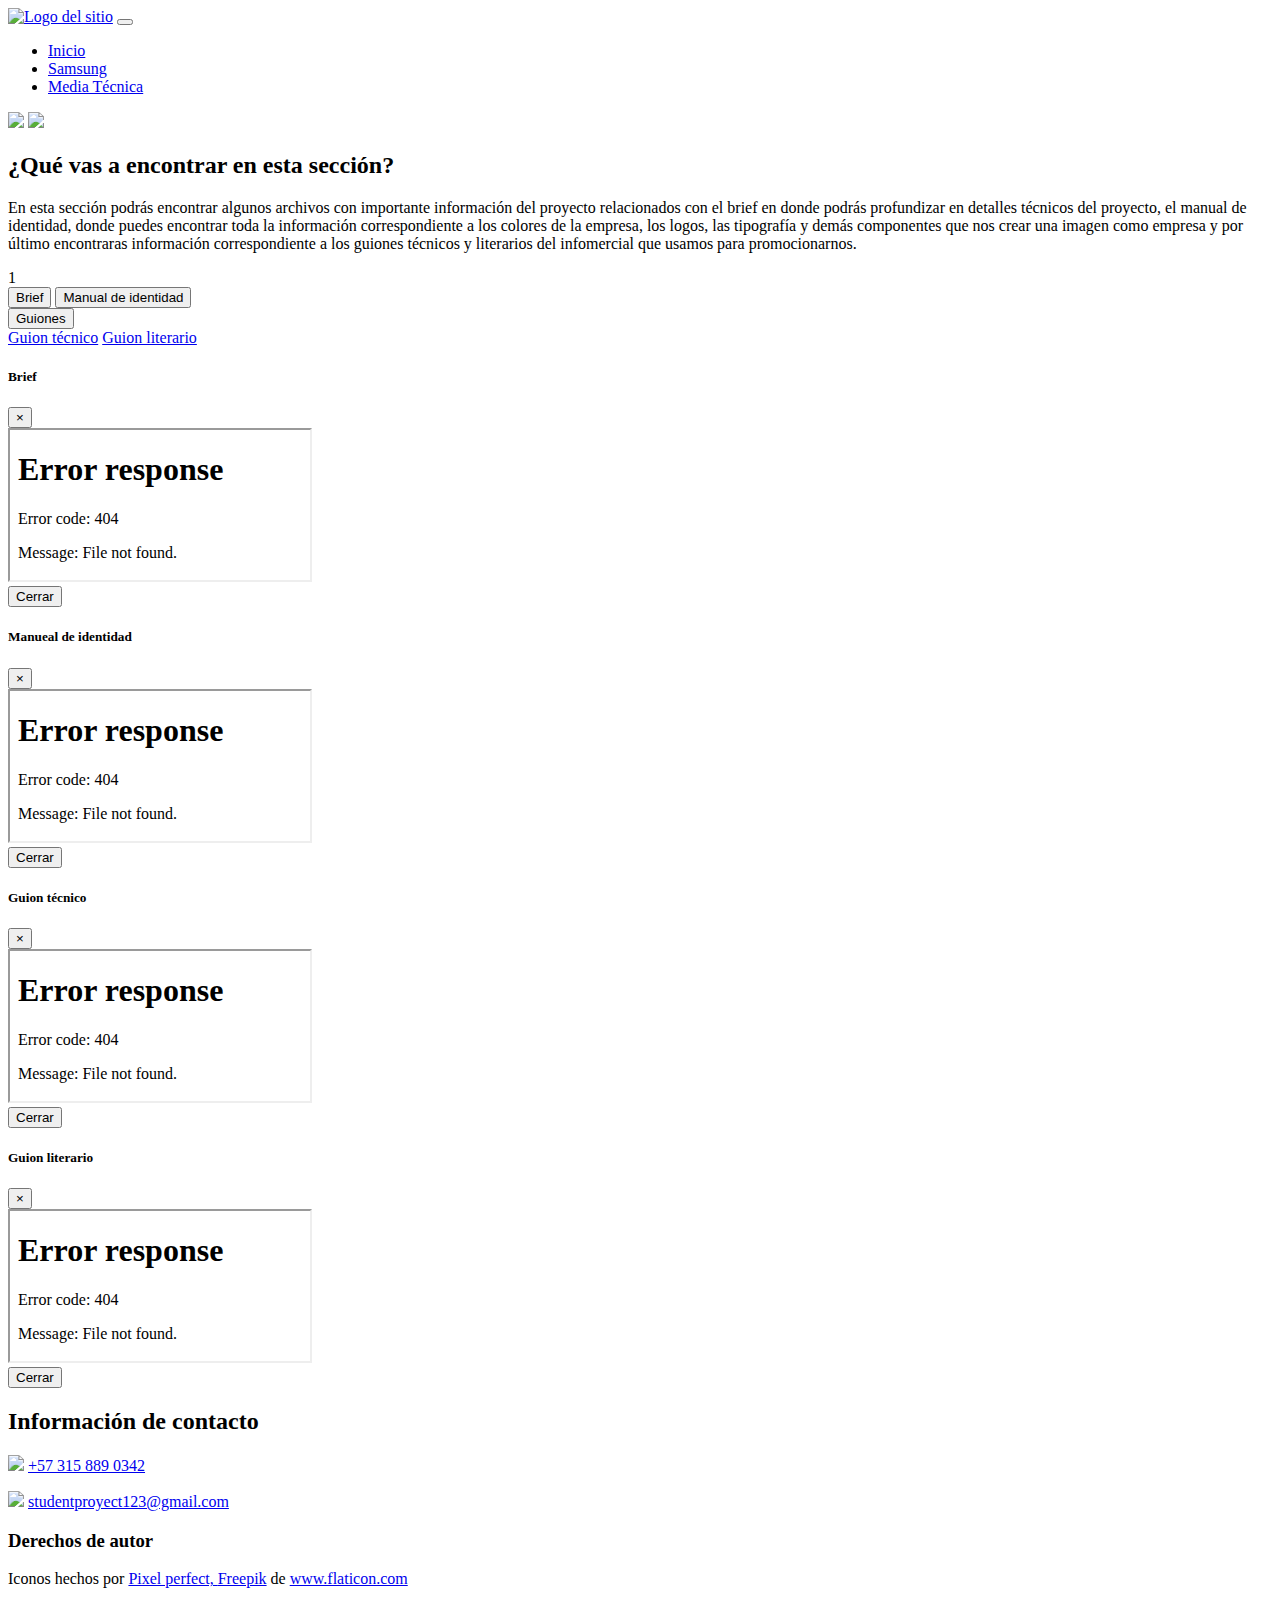
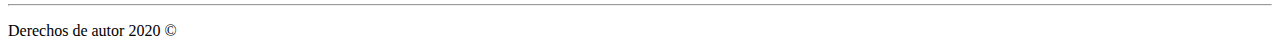
==== media.html @ fb0b0db4 "Add files via upload" ====
<!DOCTYPE html>
<html lang="es">
<head>
    <meta charset="UTF-8">
    <meta name="viewport" content="width=device-width, initial-scale=1.0">
    <title>Media Técnica</title>

    <link rel="stylesheet" href="CSS/bootstrap.css">

    <link rel="icon" href="Images/favicon.png">
    <link rel="stylesheet" href="CSS/estilos.css">
</head>
<body>
    <nav class="navbar navbar-dark bg-primary fixed-top">
        <div class="container">
            
            <!--logo-->
            <a href="index.html" class="navbar-brand"><img src="Images/logo.png" alt="Logo del sitio" class="logo"></a>

            <!--boton hamburguesa-->
            <button type="button" class="navbar-toggler" data-toggle="collapse" data-target="#menu_principal" aria-controls="menu_principal" aria-expanded="true" aria-label="Desplegar menú de navegación">

                <span class="navbar-toggler-icon"></span>

            </button>

            <!--menú colapsado-->
            <div class="collapse navbar-collapse" id="menu_principal">
                <ul class="navbar-nav">
                    <li class="nav-item"><a href="index.html" class="nav-link">Inicio</a></li>
                    <li class="nav-item"><a href="samsung.html" class="nav-link">Samsung</a></li>
                    <li class="nav-item"><a href="media.html" class="nav-link active">Media Técnica</a></li>
                </ul>
            </div>
        </div>
    </nav>

    <!--Imagen principal-->
    <img id="principal" width="100%" src="Images/banner2.jpeg">
    <img id="logo" src="Images/logo2.png" width="12%">

    <div class="container">
        <section class="row">
            <h2 class="col-12 mt-4">¿Qué vas a encontrar en esta sección?</h2>

            <article class="col-12 col-md-6 text-justify">
                <p>En esta sección podrás encontrar algunos archivos con importante información del proyecto relacionados con el brief en donde podrás profundizar en detalles técnicos del proyecto, el manual de identidad, donde puedes encontrar toda la información correspondiente a los colores de la empresa, los logos, las tipografía y demás componentes que nos crear una imagen como empresa y por último encontraras información correspondiente a los guiones técnicos y literarios del infomercial que usamos para promocionarnos.</p>
            </article>

            <!--Componentes de media técnica en si-->
            <article class="col-8 offset-4 col-md-4 offset-md-2">

                <!--Botones-->
                <div class="text-white">1</div>
                <div class="btn-group-vertical">
                    <button type="button" class="btn btn-secondary btn-lg" data-toggle="modal" data-target="#brief">
                    Brief
                  </button>
                  <button type="button" class="btn btn-secondary btn-lg" data-toggle="modal" data-target="#manualIdentidad">
                   Manual de identidad
                  </button>
                  
                  <div class="dropdown btn-group">
                    <button class="btn btn-secondary dropdown-toggle btn-lg" type="button" id="dropdownMenuButton" data-toggle="dropdown" aria-haspopup="true" aria-expanded="false">
                        Guiones
                    </button>
                    <div class="dropdown-menu" aria-labelledby="dropdownMenuButton">
                        <a class="dropdown-item" href="#tecnico" data-toggle="modal" data-target="#tecnico" role="button" data-toggle="collapse">Guion técnico</a>
                        <a class="dropdown-item" href="#literario" data-toggle="modal" data-target="#literario" role="button" data-toggle="collapse">Guion literario</a>
                    </div>
                </div>
                </div>
               

                <!-- Brief -->
                <div class="modal fade" id="brief" tabindex="-1" role="dialog" aria-labelledby="Brief" aria-hidden="true">
                    <div class="modal-dialog modal-lg" role="document">
                        <div class="modal-content">
                            <div class="modal-header">
                                <h5 class="modal-title" id="exampleModalLongTitle">Brief</h5>
                                <button type="button" class="close" data-dismiss="modal" aria-label="Close">
                                    <span aria-hidden="true">&times;</span>
                                </button>
                            </div>
                            <div class="modal-body">
                                <div class="embed-responsive embed-responsive-16by9">
                                    <iframe class="embed-responsive-item" src="Documentos/BRIEF_MULTIMEDIA-11A-2 (1).pdf" allowfullscreen></iframe>
                                </div>
                            </div>
                            <div class="modal-footer">
                                <button type="button" class="btn btn-primary" data-dismiss="modal">Cerrar</button>
                            </div>
                        </div>
                    </div>
                </div>

                <!-- Manual de identidad -->
                <div class="modal fade" id="manualIdentidad" tabindex="-1" role="dialog" aria-labelledby="manualIdentidad" aria-hidden="true">
                    <div class="modal-dialog modal-lg" role="document">
                        <div class="modal-content">
                            <div class="modal-header">
                                <h5 class="modal-title" id="exampleModalLongTitle">Manueal de identidad</h5>
                                <button type="button" class="close" data-dismiss="modal" aria-label="Close">
                                    <span aria-hidden="true">&times;</span>
                                </button>
                            </div>
                            <div class="modal-body">
                                <div class="embed-responsive embed-responsive-16by9">
                                    <iframe class="embed-responsive-item" src="Documentos/ManualDeIdentidad-Student-Protect-3.pdf" allowfullscreen></iframe>
                                </div>
                            </div>
                            <div class="modal-footer">
                                <button type="button" class="btn btn-primary" data-dismiss="modal">Cerrar</button>
                            </div>
                        </div>
                    </div>
                </div>

                <!-- Guion tecnico -->
                <div class="modal fade" id="tecnico" tabindex="-1" role="dialog" aria-labelledby="tecnico" aria-hidden="true">
                    <div class="modal-dialog modal-lg" role="document">
                        <div class="modal-content">
                            <div class="modal-header">
                                <h5 class="modal-title" id="exampleModalLongTitle">Guion técnico</h5>
                                <button type="button" class="close" data-dismiss="modal" aria-label="Close">
                                    <span aria-hidden="true">&times;</span>
                                </button>
                            </div>
                            <div class="modal-body">
                                <div class="embed-responsive embed-responsive-16by9">
                                    <iframe class="embed-responsive-item" src="Documentos/Guión-técnico-student protected.pdf" allowfullscreen></iframe>
                                </div>
                            </div>
                            <div class="modal-footer">
                                <button type="button" class="btn btn-primary" data-dismiss="modal">Cerrar</button>
                            </div>
                        </div>
                    </div>
                </div>

                <!-- Guion literario -->
                <div class="modal fade" id="literario" tabindex="-1" role="dialog" aria-labelledby="literario" aria-hidden="true">
                    <div class="modal-dialog modal-lg" role="document">
                        <div class="modal-content">
                            <div class="modal-header">
                                <h5 class="modal-title" id="exampleModalLongTitle">Guion literario</h5>
                                <button type="button" class="close" data-dismiss="modal" aria-label="Close">
                                    <span aria-hidden="true">&times;</span>
                                </button>
                            </div>
                            <div class="modal-body">
                                <div class="embed-responsive embed-responsive-16by9">
                                    <iframe class="embed-responsive-item" src="Documentos/Guión-Literario-student protected.pdf" allowfullscreen></iframe>
                                </div>
                            </div>
                            <div class="modal-footer">
                                <button type="button" class="btn btn-primary" data-dismiss="modal">Cerrar</button>
                            </div>
                        </div>
                    </div>
                </div>
            </article>
        </section>
    </div>

    <!--Footer-->
    <footer class="container-fluid footer bg-primary mt-4 pt-3">
        <div class="row">
            <section class="col-lg-5 offset-1 col-sm-12">
                <h2>Información de contacto</h2>
                <p>
                    <img src="Images/whatsapp.png">
                    <a target="_blank" href="https://api.whatsapp.com/send?phone=573158890342&text=Bienvenido!%20en%20que%20te%20podemos%20ayudar">+57 315 889 0342</a>
                </p>

                <p>
                    <img src="Images/correo.png">
                    <a href="mailto:studentproyect123@gmail.com?Subject=Preguntas%20sobre%20el%20projecto">studentproyect123@gmail.com</a>
                </p>
            </section>

            <section class="col-6">
                <h3>Derechos de autor</h3>
                <p>
                    Iconos hechos por <a href="https://www.flaticon.com/authors/pixel-perfect" title="Pixel perfect">Pixel perfect, </a><a href="https://www.flaticon.com/authors/freepik" title="Freepik">Freepik</a> de <a href="https://www.flaticon.com/" title="Flaticon"> www.flaticon.com</a></p>

            </section>

            <section class="col-12">
                <hr>
                <p class="text-center">
                    Derechos de autor 2020 ©
                </p>
            </section>
        </div>
    </footer>
</body>
<script type="text/javaScript" src="JS/jquery-3.2.1.min.js"></script>
<script type="text/javaScript" src="JS/popper.min.js"></script>
<script type="text/javaScript" src="JS/bootstrap.min.js"></script>
</html>
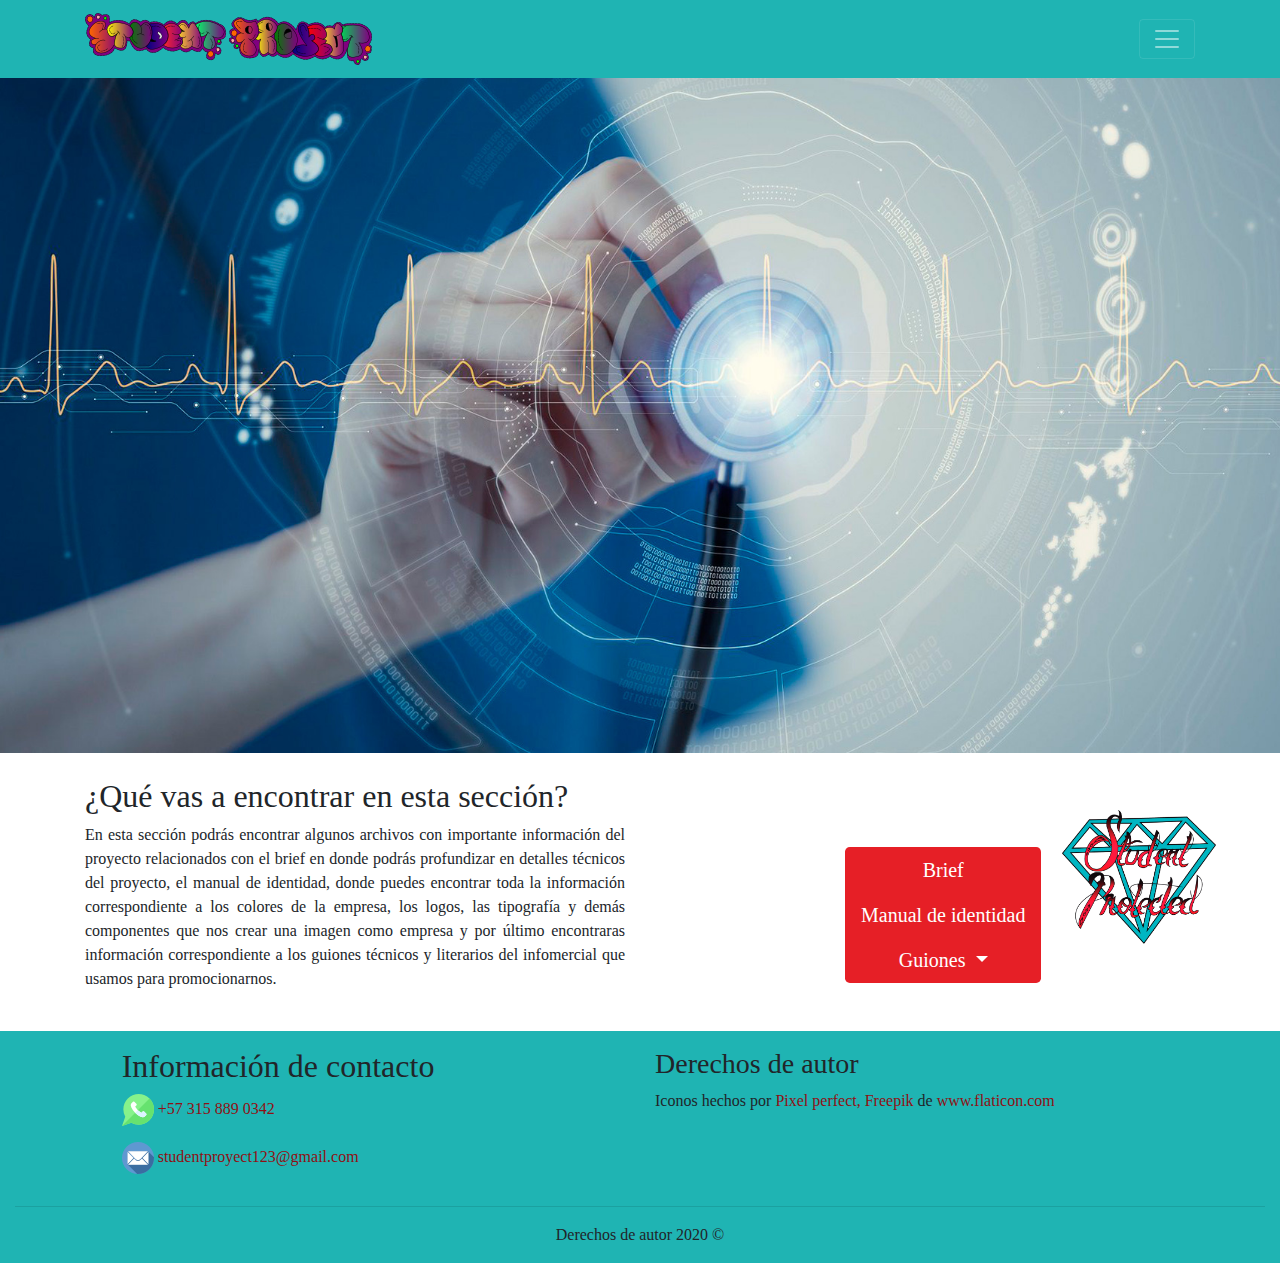
==== commit 08cea7f7: "Add files via upload" ====
--- a/media.html
+++ b/media.html
@@ -48,7 +48,7 @@
             </article>
 
             <!--Componentes de media técnica en si-->
-            <article class="col-8 offset-4 col-md-4 offset-md-2">
+            <article class="col-11 offset-1 col-md-4 offset-md-2">
 
                 <!--Botones-->
                 <div class="text-white">1</div>
--- a/CSS/estilos.css
+++ b/CSS/estilos.css
@@ -0,0 +1,66 @@
+.bg-primary {
+  background-color: #1fb4b3 !important; }
+
+a {
+  color: #8f1014; }
+
+.btn-secondary {
+  background-color: #e61f26 !important;
+  border: 0px !important; }
+
+.btn-secondary:focus {
+  -webkit-box-shadow: 0px 0px 10px #bd151b !important;
+          box-shadow: 0px 0px 10px #bd151b !important; }
+
+.btn-secondary:hover {
+  background-color: #bd151b !important; }
+
+#principal {
+  -webkit-animation-name: principal;
+          animation-name: principal;
+  -webkit-animation-duration: 5s;
+          animation-duration: 5s; }
+
+@-webkit-keyframes principal {
+  from {
+    opacity: 0; }
+  to {
+    opacity: 1; } }
+
+@keyframes principal {
+  from {
+    opacity: 0; }
+  to {
+    opacity: 1; } }
+#logo {
+  position: absolute;
+  top: 20%;
+  left: 83%; }
+
+.logo {
+  width: 70%; }
+
+@media (min-width: 768px) {
+  #logo {
+    position: absolute;
+    top: 90%;
+    left: 83%; }
+
+  .logo {
+    width: 100%; } }
+.text-secondary {
+  color: #a61318 !important; }
+
+.dropdown-item:hover {
+  background-color: #cecece; }
+
+body {
+  font-family: 'Calisto MT'; }
+
+h1, h2, h3, h4, h5, h6 {
+  font-family: 'Algerian'; }
+
+.btn-link {
+  font-family: 'Calisto MT'; }
+
+/*# sourceMappingURL=estilos.css.map */